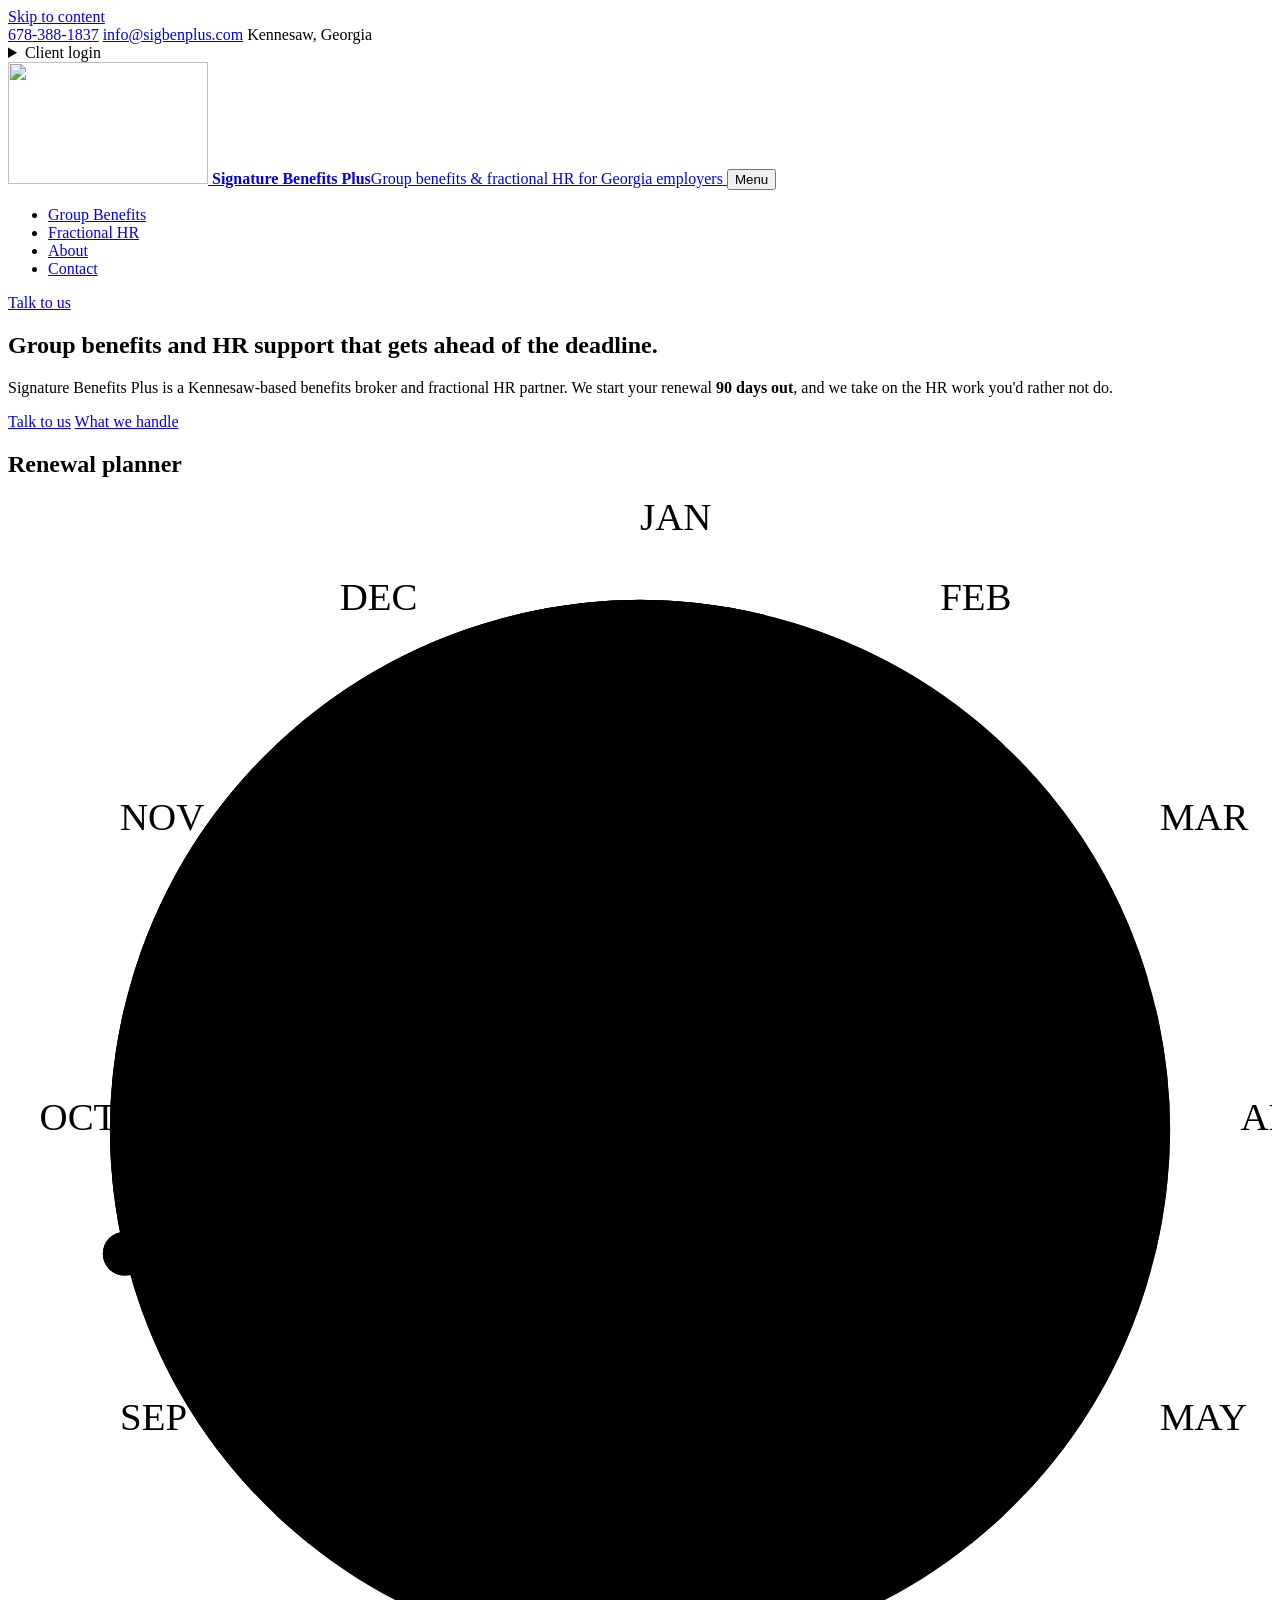
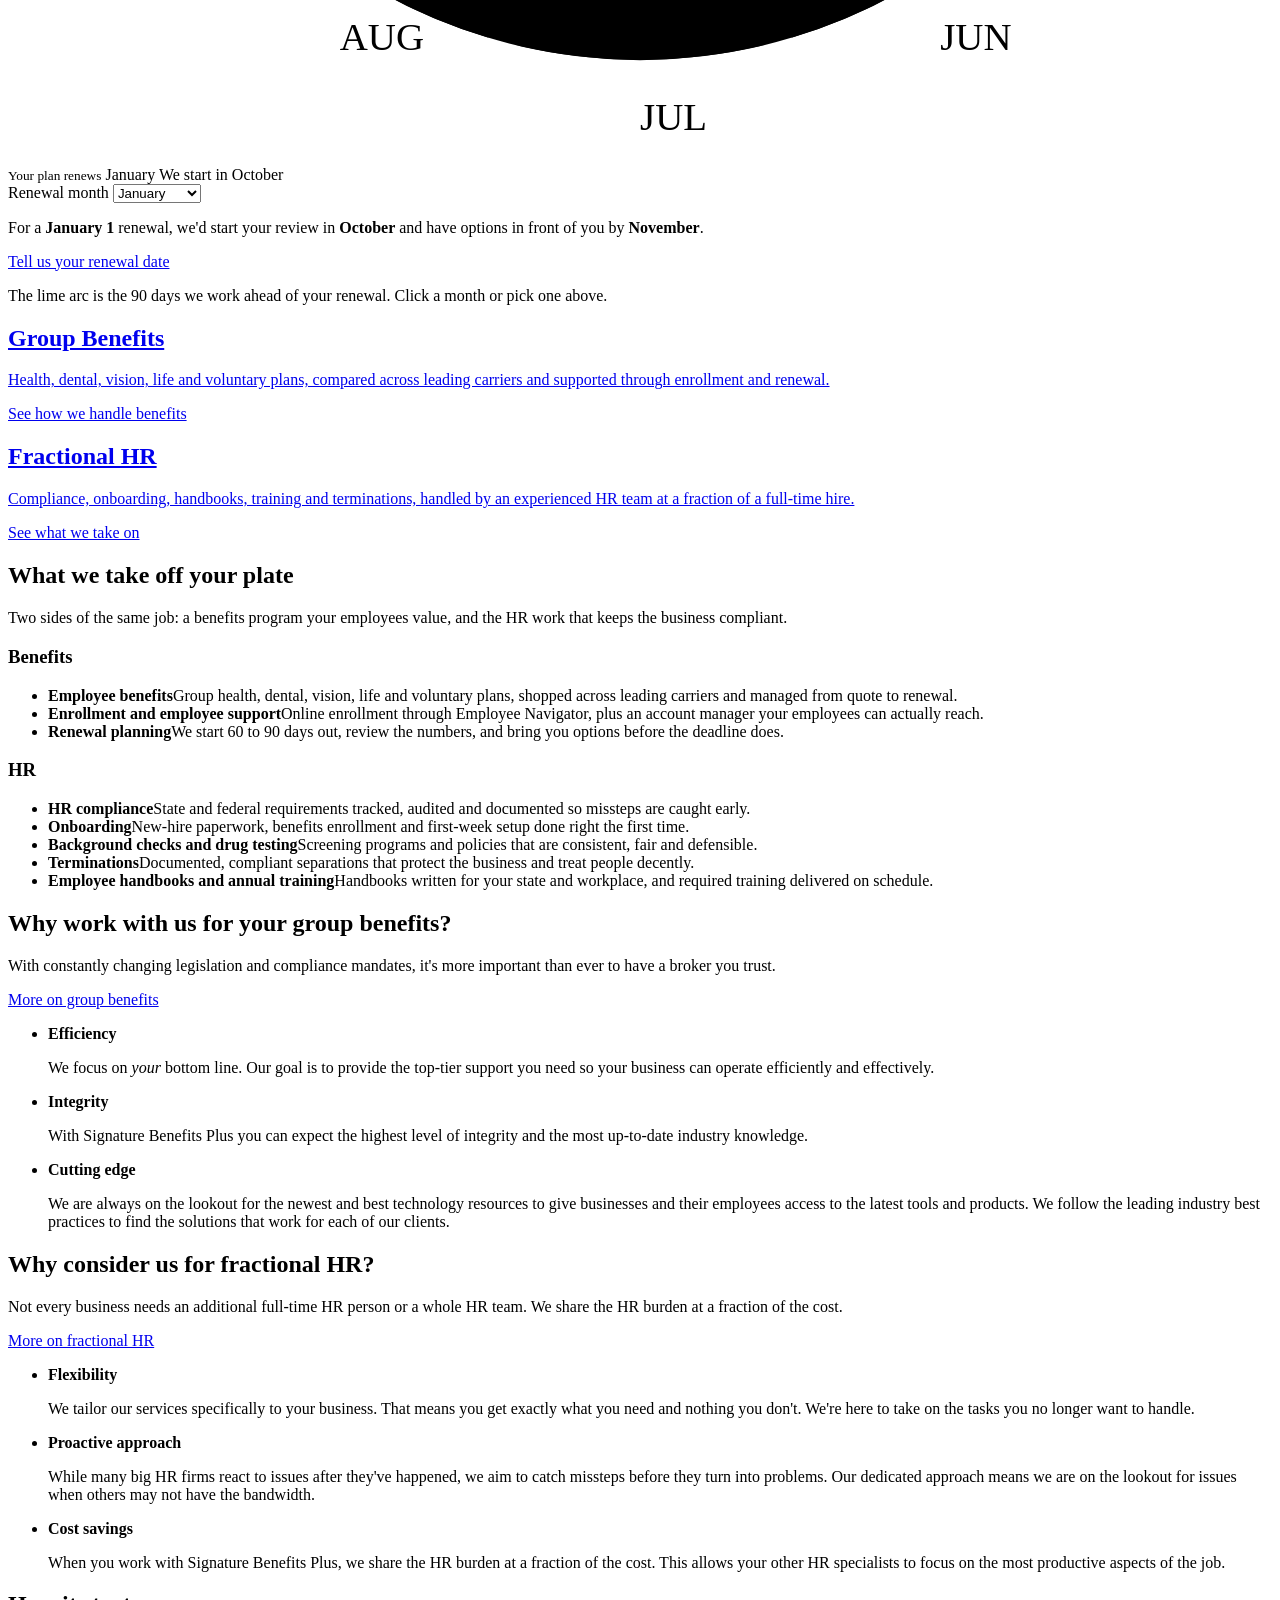
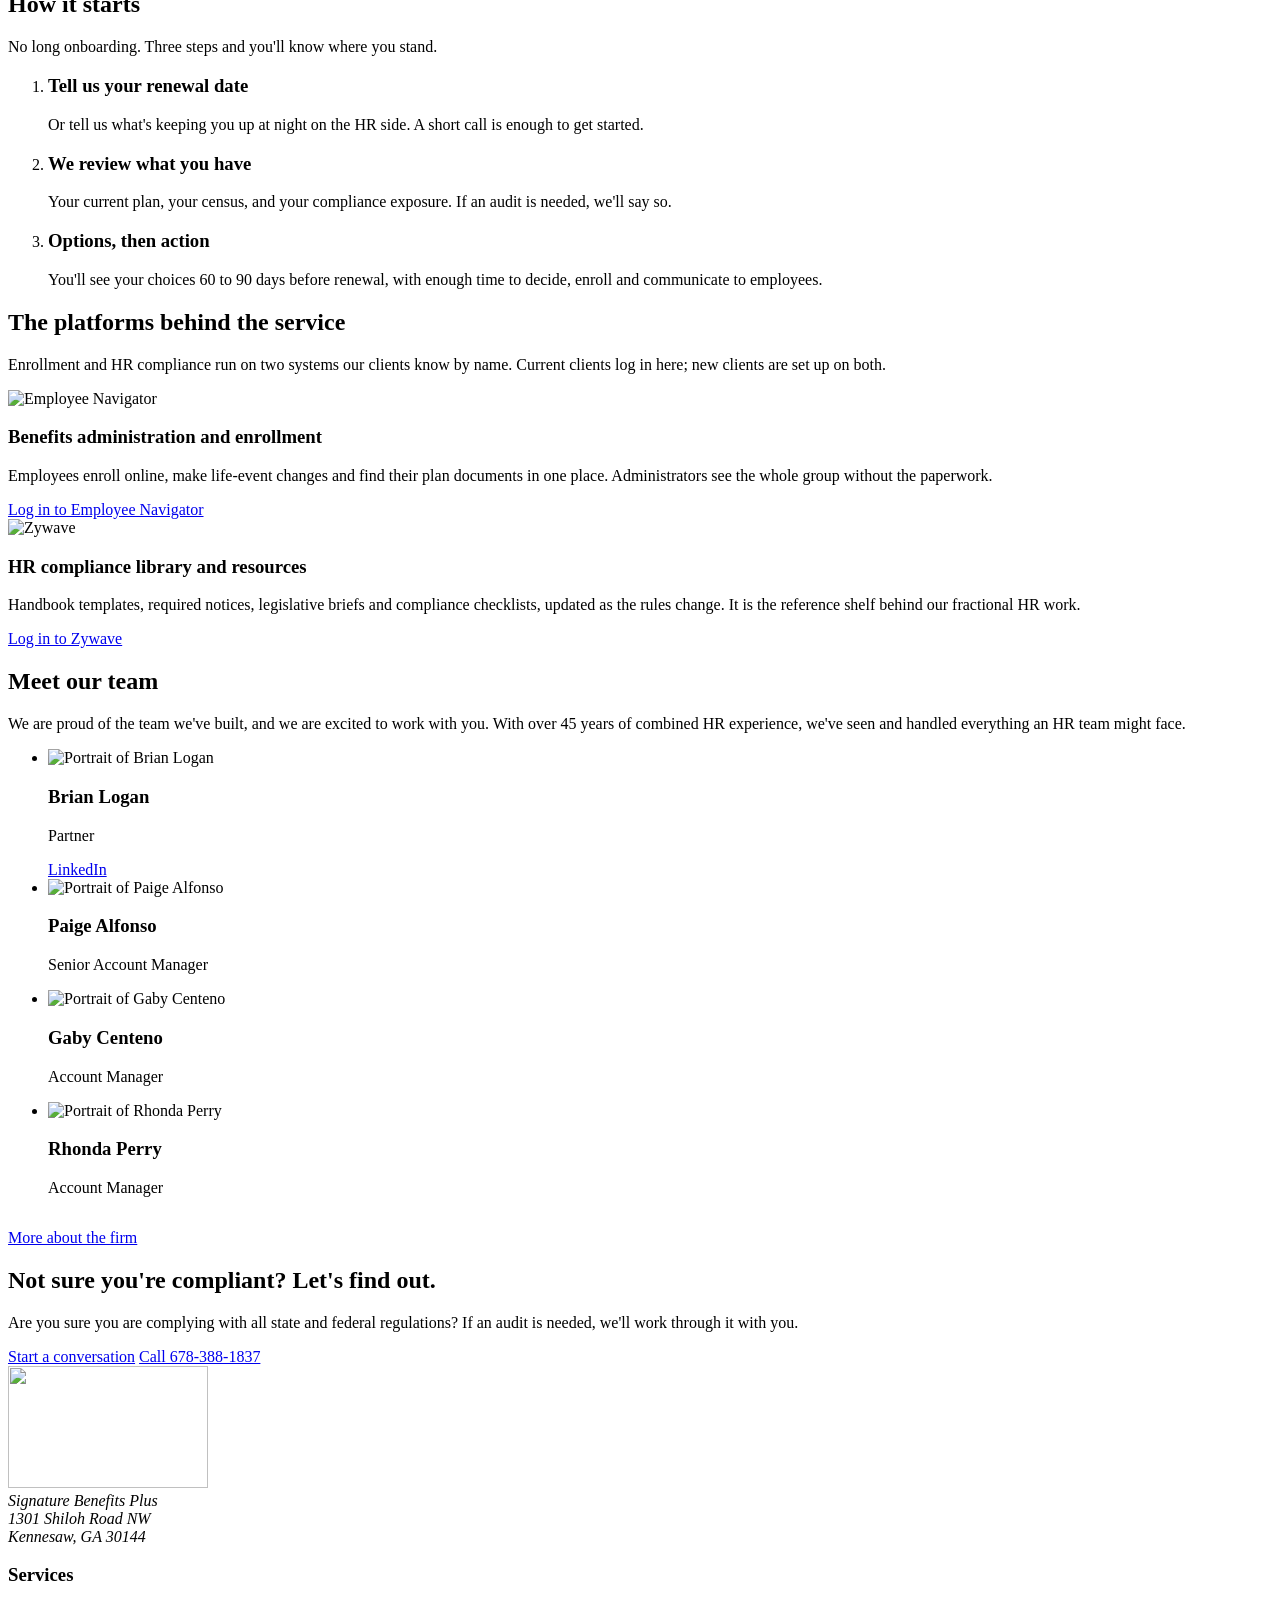
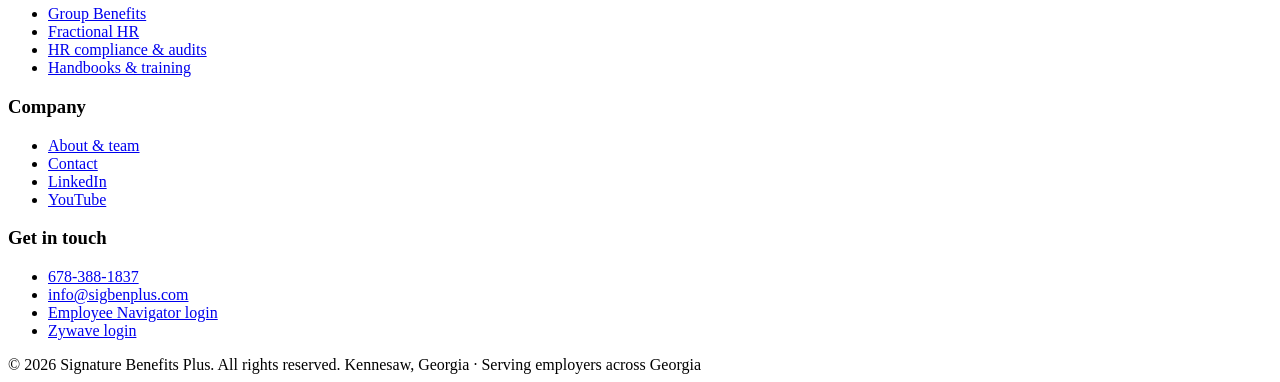
==== site/index.html @ 2b0971f6 "Rebuild Signature Benefits Plus website as a static site Five-page static site (home, group benefits" ====
<!DOCTYPE html>
<html lang="en">
<head>
<meta charset="utf-8">
<meta name="viewport" content="width=device-width, initial-scale=1">
<title>SigBenPlus | Group Benefits & Fractional HR in Kennesaw, GA</title>
<meta name="description" content="Signature Benefits Plus helps Georgia employers with group health benefits, HR compliance, onboarding, handbooks and training. Based in Kennesaw, GA. Call 678-388-1837.">
<link rel="canonical" href="https://www.sigbenplus.com/">
<meta name="robots" content="index, follow, max-image-preview:large">
<meta name="theme-color" content="#123F63">
<meta property="og:type" content="website">
<meta property="og:site_name" content="Signature Benefits Plus">
<meta property="og:title" content="Signature Benefits Plus: group benefits and fractional HR for Georgia businesses">
<meta property="og:description" content="Signature Benefits Plus helps Georgia employers with group health benefits, HR compliance, onboarding, handbooks and training. Based in Kennesaw, GA. Call 678-388-1837.">
<meta property="og:url" content="https://www.sigbenplus.com/">
<meta property="og:image" content="https://www.sigbenplus.com/assets/img/og-card.jpg">
<meta property="og:image:width" content="1200">
<meta property="og:image:height" content="630">
<meta property="og:image:alt" content="A benefits review meeting around a conference table">
<meta property="og:locale" content="en_US">
<meta name="twitter:card" content="summary_large_image">
<meta name="twitter:title" content="Signature Benefits Plus: group benefits and fractional HR for Georgia businesses">
<meta name="twitter:description" content="Signature Benefits Plus helps Georgia employers with group health benefits, HR compliance, onboarding, handbooks and training. Based in Kennesaw, GA. Call 678-388-1837.">
<meta name="twitter:image" content="https://www.sigbenplus.com/assets/img/og-card.jpg">
<link rel="icon" type="image/png" href="/assets/img/favicon.png">
<link rel="apple-touch-icon" href="/assets/img/apple-touch-icon.png">
<link rel="preconnect" href="https://fonts.googleapis.com">
<link rel="preconnect" href="https://fonts.gstatic.com" crossorigin>
<link rel="stylesheet" href="/assets/css/styles.css?v=f0536b1d">
<link rel="preload" as="style" href="https://fonts.googleapis.com/css2?family=Newsreader:opsz,wght@6..72,500;6..72,600&family=Public+Sans:wght@400;500;600;700&display=swap" onload="this.onload=null;this.rel='stylesheet'">
<noscript><link rel="stylesheet" href="https://fonts.googleapis.com/css2?family=Newsreader:opsz,wght@6..72,500;6..72,600&family=Public+Sans:wght@400;500;600;700&display=swap"></noscript>
<script type="application/ld+json">{"@context":"https://schema.org","@type":["InsuranceAgency","ProfessionalService"],"@id":"https://www.sigbenplus.com/#organization","name":"Signature Benefits Plus","url":"https://www.sigbenplus.com/","logo":"https://www.sigbenplus.com/assets/img/logo-sbplus.png","image":"https://www.sigbenplus.com/assets/img/og-card.jpg","description":"Group employee benefits brokerage and fractional HR services for Georgia businesses: group health plans, HR compliance, onboarding, background checks, drug testing, terminations, employee handbooks and annual training.","telephone":"+1-678-388-1837","email":"info@sigbenplus.com","address":{"@type":"PostalAddress","streetAddress":"1301 Shiloh Road NW","addressLocality":"Kennesaw","addressRegion":"GA","postalCode":"30144","addressCountry":"US"},"areaServed":[{"@type":"State","name":"Georgia"},{"@type":"City","name":"Kennesaw"},{"@type":"City","name":"Atlanta"}],"sameAs":["https://www.linkedin.com/in/brian-logan-5b117a13/","https://www.youtube.com/channel/UCr83D0He0xuiI5Wimf4mITQ"],"knowsAbout":["Group health insurance","Employee benefits","HR compliance","Fractional HR","Employee onboarding","Employee handbooks","Background checks","Drug testing programs","Annual compliance training"],"hasOfferCatalog":{"@type":"OfferCatalog","name":"Services","itemListElement":[{"@type":"Offer","itemOffered":{"@type":"Service","name":"Group Employee Benefits","url":"https://www.sigbenplus.com/group-benefits/"}},{"@type":"Offer","itemOffered":{"@type":"Service","name":"Fractional HR","url":"https://www.sigbenplus.com/fractional-hr/"}}]}}</script>
<script type="application/ld+json">{"@context":"https://schema.org","@type":"WebSite","@id":"https://www.sigbenplus.com/#website","url":"https://www.sigbenplus.com/","name":"Signature Benefits Plus","publisher":{"@id":"https://www.sigbenplus.com/#organization"}}</script>
</head>
<body>
<a class="skip-link" href="#main">Skip to content</a>
<div class="topbar">
  <div class="wrap topbar__inner">
    <div class="topbar__contact">
      <a class="tel" href="tel:+16783881837">678-388-1837</a>
      <a class="email" href="mailto:info@sigbenplus.com">info@sigbenplus.com</a>
      <span class="topbar__place">Kennesaw, Georgia</span>
    </div>
    <details class="login">
      <summary>Client login</summary>
      <ul class="login__menu">
        <li><a href="https://www.employeenavigator.com/identity/Account/Login" rel="noopener">Employee Navigator <small>Benefits enrollment &amp; employee portal</small></a></li>
        <li><a href="https://auth.zywave.com/username/login" rel="noopener">Zywave <small>HR compliance library &amp; resources</small></a></li>
      </ul>
    </details>
  </div>
</div>
<header class="site-header">
  <div class="wrap site-header__inner">
    <a class="brand" href="/">
      <img src="/assets/img/logo-sbplus-200.png" srcset="/assets/img/logo-sbplus-200.png 200w, /assets/img/logo-sbplus.png 534w" sizes="110px" alt="" width="200" height="122" fetchpriority="high">
      <span class="brand__name"><b>Signature Benefits Plus</b><span>Group benefits &amp; fractional HR for Georgia employers</span></span>
    </a>
    <button class="nav-toggle" type="button" aria-expanded="false" aria-controls="site-nav">Menu</button>
    <nav id="site-nav" class="site-nav" aria-label="Main">
      <ul>
        <li><a href="/group-benefits/">Group Benefits</a></li>
        <li><a href="/fractional-hr/">Fractional HR</a></li>
        <li><a href="/about/">About</a></li>
        <li><a href="/contact/">Contact</a></li>
      </ul>
      <div class="site-nav__actions">
        <a class="btn" href="/contact/">Talk to us</a>
      </div>
    </nav>
  </div>
</header>
<main id="main">
<section class="hero-band">
  <div class="wrap hero-band__grid">
    <div>
      <h1>Group benefits and HR support that gets ahead of the deadline.</h1>
      <p class="lede">Signature Benefits Plus is a Kennesaw-based benefits broker and fractional HR partner. We start your renewal <strong>90 days out</strong>, and we take on the HR work you'd rather not do.</p>
      <div class="btn-row">
        <a class="btn" href="/contact/">Talk to us</a>
        <a class="btn btn--outline-light" href="#services-title">What we handle</a>
      </div>
    </div>
    <aside class="planner planner--dial" aria-labelledby="planner-title">
      <h2 id="planner-title" class="visually-hidden">Renewal planner</h2>
      <div class="dial" id="dial">
        <svg class="dial__svg" viewBox="0 0 520 520" aria-hidden="true" focusable="false"><circle class="dial__bg" cx="260" cy="260" r="218"/><g class="dial__segs"><path class="dial__seg" data-month="0" style="--i:0" d="M209.1 48.0 A218 218 0 0 1 310.9 48.0"><title>January</title></path><path class="dial__seg" data-month="1" style="--i:1" d="M321.9 51.0 A218 218 0 0 1 410.1 101.9"><title>February</title></path><path class="dial__seg" data-month="2" style="--i:2" d="M418.1 109.9 A218 218 0 0 1 469.0 198.1"><title>March</title></path><path class="dial__seg" data-month="3" style="--i:3" d="M472.0 209.1 A218 218 0 0 1 472.0 310.9"><title>April</title></path><path class="dial__seg" data-month="4" style="--i:4" d="M469.0 321.9 A218 218 0 0 1 418.1 410.1"><title>May</title></path><path class="dial__seg" data-month="5" style="--i:5" d="M410.1 418.1 A218 218 0 0 1 321.9 469.0"><title>June</title></path><path class="dial__seg" data-month="6" style="--i:6" d="M310.9 472.0 A218 218 0 0 1 209.1 472.0"><title>July</title></path><path class="dial__seg" data-month="7" style="--i:7" d="M198.1 469.0 A218 218 0 0 1 109.9 418.1"><title>August</title></path><path class="dial__seg" data-month="8" style="--i:8" d="M101.9 410.1 A218 218 0 0 1 51.0 321.9"><title>September</title></path><path class="dial__seg" data-month="9" style="--i:9" d="M48.0 310.9 A218 218 0 0 1 48.0 209.1"><title>October</title></path><path class="dial__seg" data-month="10" style="--i:10" d="M51.0 198.1 A218 218 0 0 1 101.9 109.9"><title>November</title></path><path class="dial__seg" data-month="11" style="--i:11" d="M109.9 101.9 A218 218 0 0 1 198.1 51.0"><title>December</title></path></g><g class="dial__hl" id="dial-hl"><path class="dial__arc" d="M48.0 310.9 A218 218 0 0 1 310.9 48.0"/><path class="dial__renew" d="M209.1 48.0 A218 218 0 0 1 310.9 48.0"/><line class="dial__tick" x1="63.9" y1="207.5" x2="34.9" y2="199.7"/><line class="dial__tick" x1="116.5" y1="116.5" x2="95.2" y2="95.2"/><line class="dial__tick" x1="207.5" y1="63.9" x2="199.7" y2="34.9"/><g class="dial__day" style="--rel:-90deg"><text x="260" y="86">90 days</text></g><g class="dial__day" style="--rel:-60deg"><text x="260" y="86">60 days</text></g><g class="dial__day" style="--rel:-30deg"><text x="260" y="86">30 days</text></g><circle class="dial__ping" cx="48.0" cy="310.9" r="9"/><circle class="dial__start" cx="48.0" cy="310.9" r="9"/></g><g class="dial__labels"><text class="dial__lbl" x="260.0" y="13.0">JAN</text><text class="dial__lbl" x="383.5" y="46.1">FEB</text><text class="dial__lbl" x="473.9" y="136.5">MAR</text><text class="dial__lbl" x="507.0" y="260.0">APR</text><text class="dial__lbl" x="473.9" y="383.5">MAY</text><text class="dial__lbl" x="383.5" y="473.9">JUN</text><text class="dial__lbl" x="260.0" y="507.0">JUL</text><text class="dial__lbl" x="136.5" y="473.9">AUG</text><text class="dial__lbl" x="46.1" y="383.5">SEP</text><text class="dial__lbl" x="13.0" y="260.0">OCT</text><text class="dial__lbl" x="46.1" y="136.5">NOV</text><text class="dial__lbl" x="136.5" y="46.1">DEC</text></g></svg>
        <div class="dial__center">
          <small>Your plan renews</small>
          <span class="dial__month" id="dial-month">January</span>
          <span class="dial__sub" id="dial-sub">We start in October</span>
        </div>
      </div>
      <div class="planner__controls">
        <label for="renew-month">Renewal month</label>
        <select id="renew-month" name="renew-month"><option value="0" selected>January</option><option value="1">February</option><option value="2">March</option><option value="3">April</option><option value="4">May</option><option value="5">June</option><option value="6">July</option><option value="7">August</option><option value="8">September</option><option value="9">October</option><option value="10">November</option><option value="11">December</option></select>
      </div>
      <p class="planner__out" id="planner-out" aria-live="polite">For a <strong>January 1</strong> renewal, we'd start your review in <strong>October</strong> and have options in front of you by <strong>November</strong>.</p>
      <a class="btn btn--light" id="planner-cta" href="/contact/?renews=January">Tell us your renewal date</a>
      <p class="planner__note">The lime arc is the 90 days we work ahead of your renewal. Click a month or pick one above.</p>
    </aside>
  </div>
</section>

<section class="paths-strip" aria-label="Our two services">
  <div class="wrap">
    <div class="paths paths--float">
      <a class="path" href="/group-benefits/">
        <h2>Group Benefits</h2>
        <p>Health, dental, vision, life and voluntary plans, compared across leading carriers and supported through enrollment and renewal.</p>
        <span class="path__go">See how we handle benefits</span>
      </a>
      <a class="path" href="/fractional-hr/">
        <h2>Fractional HR</h2>
        <p>Compliance, onboarding, handbooks, training and terminations, handled by an experienced HR team at a fraction of a full-time hire.</p>
        <span class="path__go">See what we take on</span>
      </a>
    </div>
  </div>
</section>

<section class="section band--mist" aria-labelledby="services-title">
  <div class="wrap">
    <div class="section-head">
      <h2 id="services-title">What we take off your plate</h2>
      <p>Two sides of the same job: a benefits program your employees value, and the HR work that keeps the business compliant.</p>
    </div>
    <div class="services">
      <div class="services__group">
        <h3>Benefits</h3>
        <ul class="service-list">
          <li><div><strong>Employee benefits</strong><span>Group health, dental, vision, life and voluntary plans, shopped across leading carriers and managed from quote to renewal.</span></div></li>
          <li><div><strong>Enrollment and employee support</strong><span>Online enrollment through Employee Navigator, plus an account manager your employees can actually reach.</span></div></li>
          <li><div><strong>Renewal planning</strong><span>We start 60 to 90 days out, review the numbers, and bring you options before the deadline does.</span></div></li>
        </ul>
      </div>
      <div class="services__group">
        <h3>HR</h3>
        <ul class="service-list">
          <li><div><strong>HR compliance</strong><span>State and federal requirements tracked, audited and documented so missteps are caught early.</span></div></li>
          <li><div><strong>Onboarding</strong><span>New-hire paperwork, benefits enrollment and first-week setup done right the first time.</span></div></li>
          <li><div><strong>Background checks and drug testing</strong><span>Screening programs and policies that are consistent, fair and defensible.</span></div></li>
          <li><div><strong>Terminations</strong><span>Documented, compliant separations that protect the business and treat people decently.</span></div></li>
          <li><div><strong>Employee handbooks and annual training</strong><span>Handbooks written for your state and workplace, and required training delivered on schedule.</span></div></li>
        </ul>
      </div>
    </div>
  </div>
</section>

<section class="section" aria-labelledby="gb-title">
  <div class="wrap offer">
    <div class="offer__intro">
      <h2 id="gb-title">Why work with us for your group benefits?</h2>
      <p>With constantly changing legislation and compliance mandates, it's more important than ever to have a broker you trust.</p>
      <a class="btn btn--ghost" href="/group-benefits/">More on group benefits</a>
    </div>
    <ul class="values">
      <li><strong>Efficiency</strong><p>We focus on <em>your</em> bottom line. Our goal is to provide the top-tier support you need so your business can operate efficiently and effectively.</p></li>
      <li><strong>Integrity</strong><p>With Signature Benefits Plus you can expect the highest level of integrity and the most up-to-date industry knowledge.</p></li>
      <li><strong>Cutting edge</strong><p>We are always on the lookout for the newest and best technology resources to give businesses and their employees access to the latest tools and products. We follow the leading industry best practices to find the solutions that work for each of our clients.</p></li>
    </ul>
  </div>
</section>

<section class="section band--mist" aria-labelledby="fhr-title">
  <div class="wrap offer">
    <div class="offer__intro">
      <h2 id="fhr-title">Why consider us for fractional HR?</h2>
      <p>Not every business needs an additional full-time HR person or a whole HR team. We share the HR burden at a fraction of the cost.</p>
      <a class="btn btn--ghost" href="/fractional-hr/">More on fractional HR</a>
    </div>
    <ul class="values">
      <li><strong>Flexibility</strong><p>We tailor our services specifically to your business. That means you get exactly what you need and nothing you don't. We're here to take on the tasks you no longer want to handle.</p></li>
      <li><strong>Proactive approach</strong><p>While many big HR firms react to issues after they've happened, we aim to catch missteps before they turn into problems. Our dedicated approach means we are on the lookout for issues when others may not have the bandwidth.</p></li>
      <li><strong>Cost savings</strong><p>When you work with Signature Benefits Plus, we share the HR burden at a fraction of the cost. This allows your other HR specialists to focus on the most productive aspects of the job.</p></li>
    </ul>
  </div>
</section>

<section class="section" aria-labelledby="how-title">
  <div class="wrap">
    <div class="section-head">
      <h2 id="how-title">How it starts</h2>
      <p>No long onboarding. Three steps and you'll know where you stand.</p>
    </div>
    <ol class="steps">
      <li><h3>Tell us your renewal date</h3><p>Or tell us what's keeping you up at night on the HR side. A short call is enough to get started.</p></li>
      <li><h3>We review what you have</h3><p>Your current plan, your census, and your compliance exposure. If an audit is needed, we'll say so.</p></li>
      <li><h3>Options, then action</h3><p>You'll see your choices 60 to 90 days before renewal, with enough time to decide, enroll and communicate to employees.</p></li>
    </ol>
  </div>
</section>

<section class="section band--navy" aria-labelledby="partners-title">
  <div class="wrap">
    <div class="section-head">
      <h2 id="partners-title">The platforms behind the service</h2>
      <p>Enrollment and HR compliance run on two systems our clients know by name. Current clients log in here; new clients are set up on both.</p>
    </div>
    <div class="partners">
      <div class="partner">
        <img class="partner__logo" src="/assets/img/partners/employee-navigator.svg" alt="Employee Navigator" width="500" height="158" loading="lazy">
        <h3>Benefits administration and enrollment</h3>
        <p>Employees enroll online, make life-event changes and find their plan documents in one place. Administrators see the whole group without the paperwork.</p>
        <div class="btn-row"><a class="btn btn--outline-light" href="https://www.employeenavigator.com/identity/Account/Login" rel="noopener">Log in to Employee Navigator</a></div>
      </div>
      <div class="partner">
        <img class="partner__logo" src="/assets/img/partners/zywave.png" alt="Zywave" width="469" height="130" loading="lazy">
        <h3>HR compliance library and resources</h3>
        <p>Handbook templates, required notices, legislative briefs and compliance checklists, updated as the rules change. It is the reference shelf behind our fractional HR work.</p>
        <div class="btn-row"><a class="btn btn--outline-light" href="https://auth.zywave.com/username/login" rel="noopener">Log in to Zywave</a></div>
      </div>
    </div>
  </div>
</section>

<section class="section band--mist" aria-labelledby="team-title">
  <div class="wrap">
    <div class="section-head">
      <h2 id="team-title">Meet our team</h2>
      <p>We are proud of the team we've built, and we are excited to work with you. With over 45 years of combined HR experience, we've seen and handled everything an HR team might face.</p>
    </div>
    <ul class="team">
  <li><img src="/assets/img/team/brian-logan-400.jpg" srcset="/assets/img/team/brian-logan-400.jpg 400w, /assets/img/team/brian-logan.jpg 495w" sizes="(max-width: 800px) 45vw, 250px" alt="Portrait of Brian Logan" width="400" height="400" loading="lazy"><h3>Brian Logan</h3><p>Partner</p><a href="https://www.linkedin.com/in/brian-logan-5b117a13/" rel="noopener">LinkedIn</a></li>
  <li><img src="/assets/img/team/paige-alfonso-400.jpg" srcset="/assets/img/team/paige-alfonso-400.jpg 400w, /assets/img/team/paige-alfonso.jpg 495w" sizes="(max-width: 800px) 45vw, 250px" alt="Portrait of Paige Alfonso" width="400" height="400" loading="lazy"><h3>Paige Alfonso</h3><p>Senior Account Manager</p></li>
  <li><img src="/assets/img/team/gaby-centeno-400.jpg" srcset="/assets/img/team/gaby-centeno-400.jpg 400w, /assets/img/team/gaby-centeno.jpg 495w" sizes="(max-width: 800px) 45vw, 250px" alt="Portrait of Gaby Centeno" width="400" height="400" loading="lazy"><h3>Gaby Centeno</h3><p>Account Manager</p></li>
  <li><img src="/assets/img/team/rhonda-perry-400.jpg" srcset="/assets/img/team/rhonda-perry-400.jpg 400w, /assets/img/team/rhonda-perry.jpg 495w" sizes="(max-width: 800px) 45vw, 250px" alt="Portrait of Rhonda Perry" width="400" height="400" loading="lazy"><h3>Rhonda Perry</h3><p>Account Manager</p></li>
</ul>
    <p style="margin-top:2rem"><a class="text-link" href="/about/">More about the firm</a></p>
  </div>
</section>

<section class="section band--navy">
  <div class="wrap cta-band">
    <div>
      <h2>Not sure you're compliant? Let's find out.</h2>
      <p>Are you sure you are complying with all state and federal regulations? If an audit is needed, we'll work through it with you.</p>
    </div>
    <div class="btn-row">
      <a class="btn" href="/contact/">Start a conversation</a>
      <a class="btn btn--outline-light" href="tel:+16783881837">Call 678-388-1837</a>
    </div>
  </div>
</section>
</main>
<footer class="site-footer">
  <div class="wrap">
    <div class="site-footer__grid">
      <div>
        <a class="brand" href="/" aria-label="Signature Benefits Plus home"><img src="/assets/img/logo-sbplus-200.png" alt="" width="200" height="122" loading="lazy"></a>
        <address>
          Signature Benefits Plus<br>
          1301 Shiloh Road NW<br>
          Kennesaw, GA 30144
        </address>
      </div>
      <div>
        <h3>Services</h3>
        <ul>
          <li><a href="/group-benefits/">Group Benefits</a></li>
          <li><a href="/fractional-hr/">Fractional HR</a></li>
          <li><a href="/fractional-hr/#services">HR compliance &amp; audits</a></li>
          <li><a href="/fractional-hr/#services">Handbooks &amp; training</a></li>
        </ul>
      </div>
      <div>
        <h3>Company</h3>
        <ul>
          <li><a href="/about/">About &amp; team</a></li>
          <li><a href="/contact/">Contact</a></li>
          <li><a href="https://www.linkedin.com/in/brian-logan-5b117a13/" rel="noopener">LinkedIn</a></li>
          <li><a href="https://www.youtube.com/channel/UCr83D0He0xuiI5Wimf4mITQ" rel="noopener">YouTube</a></li>
        </ul>
      </div>
      <div>
        <h3>Get in touch</h3>
        <ul>
          <li><a href="tel:+16783881837">678-388-1837</a></li>
          <li><a href="mailto:info@sigbenplus.com">info@sigbenplus.com</a></li>
          <li><a href="https://www.employeenavigator.com/identity/Account/Login" rel="noopener">Employee Navigator login</a></li>
          <li><a href="https://auth.zywave.com/username/login" rel="noopener">Zywave login</a></li>
        </ul>
      </div>
    </div>
    <div class="site-footer__bottom">
      <span>&copy; <span data-year>2026</span> Signature Benefits Plus. All rights reserved.</span>
      <span>Kennesaw, Georgia &middot; Serving employers across Georgia</span>
    </div>
  </div>
</footer>
<script src="/assets/js/main.js?v=f0536b1d" defer></script>
</body>
</html>
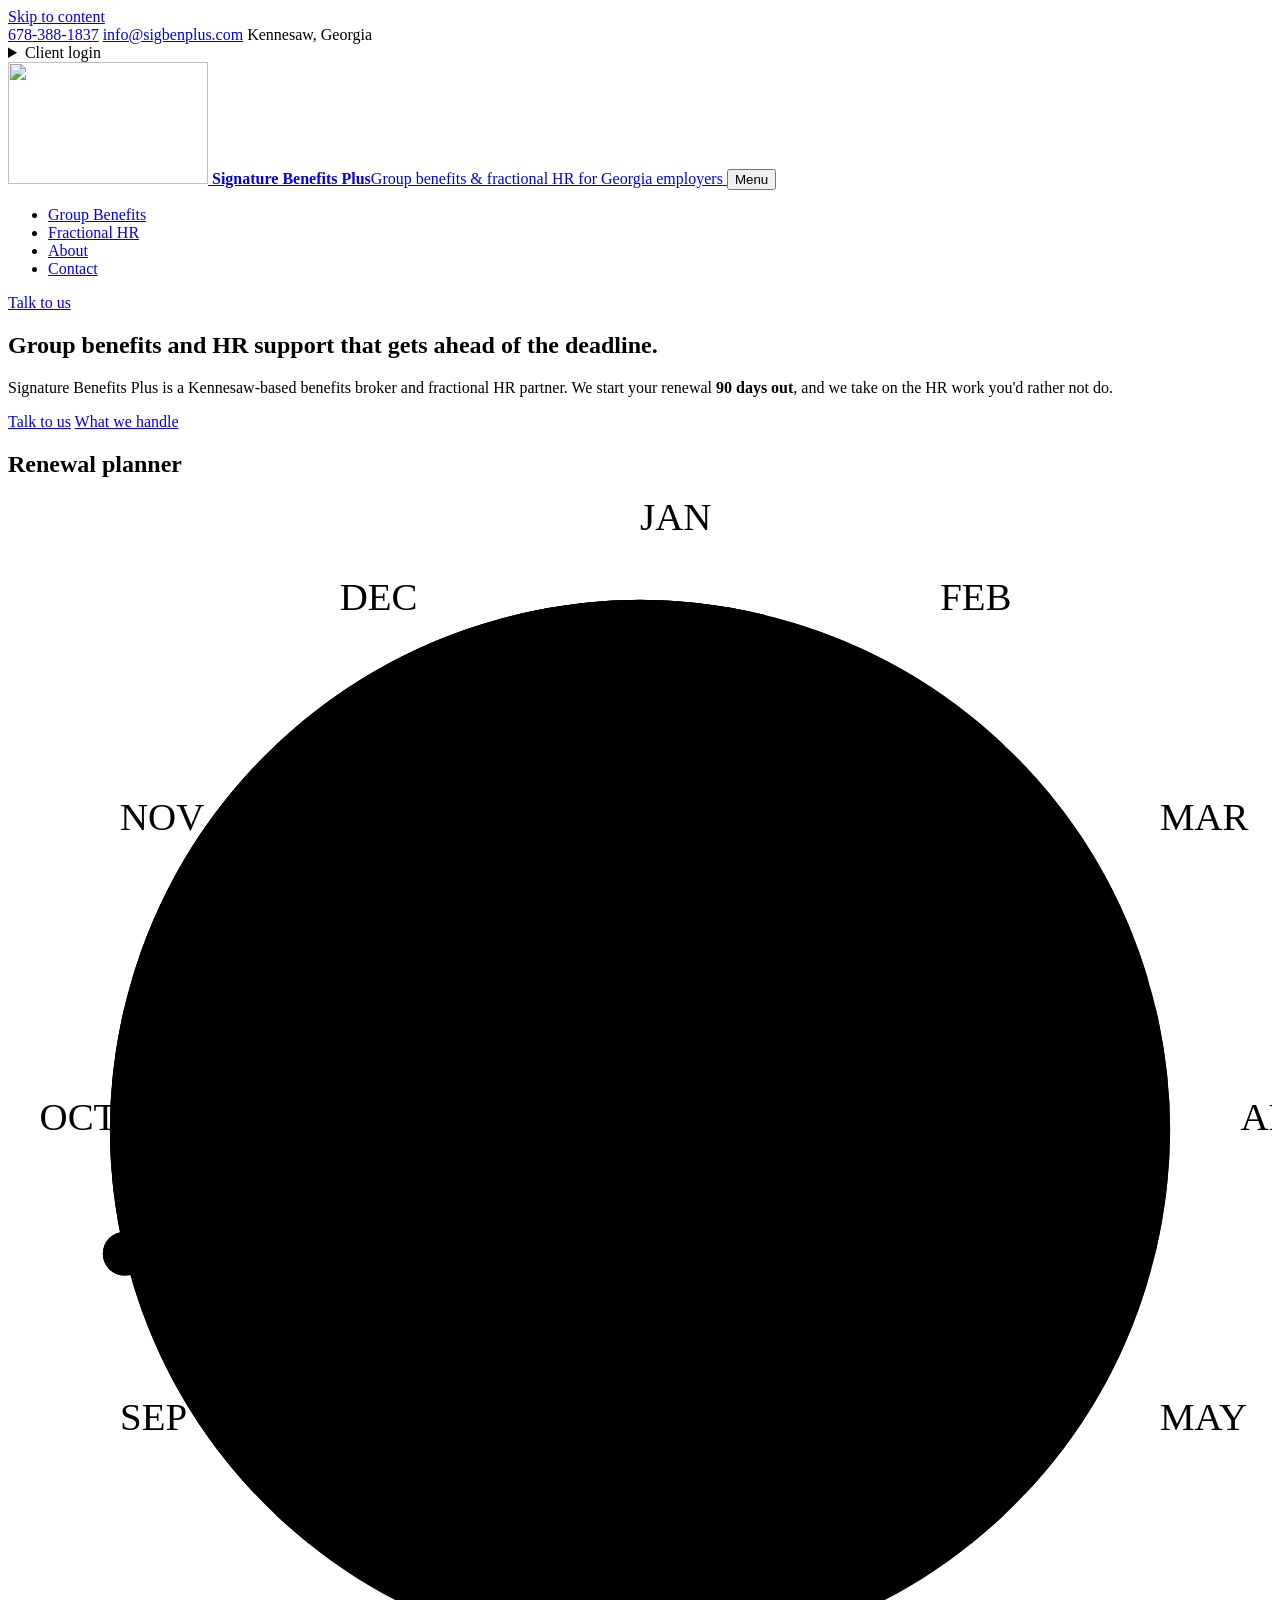
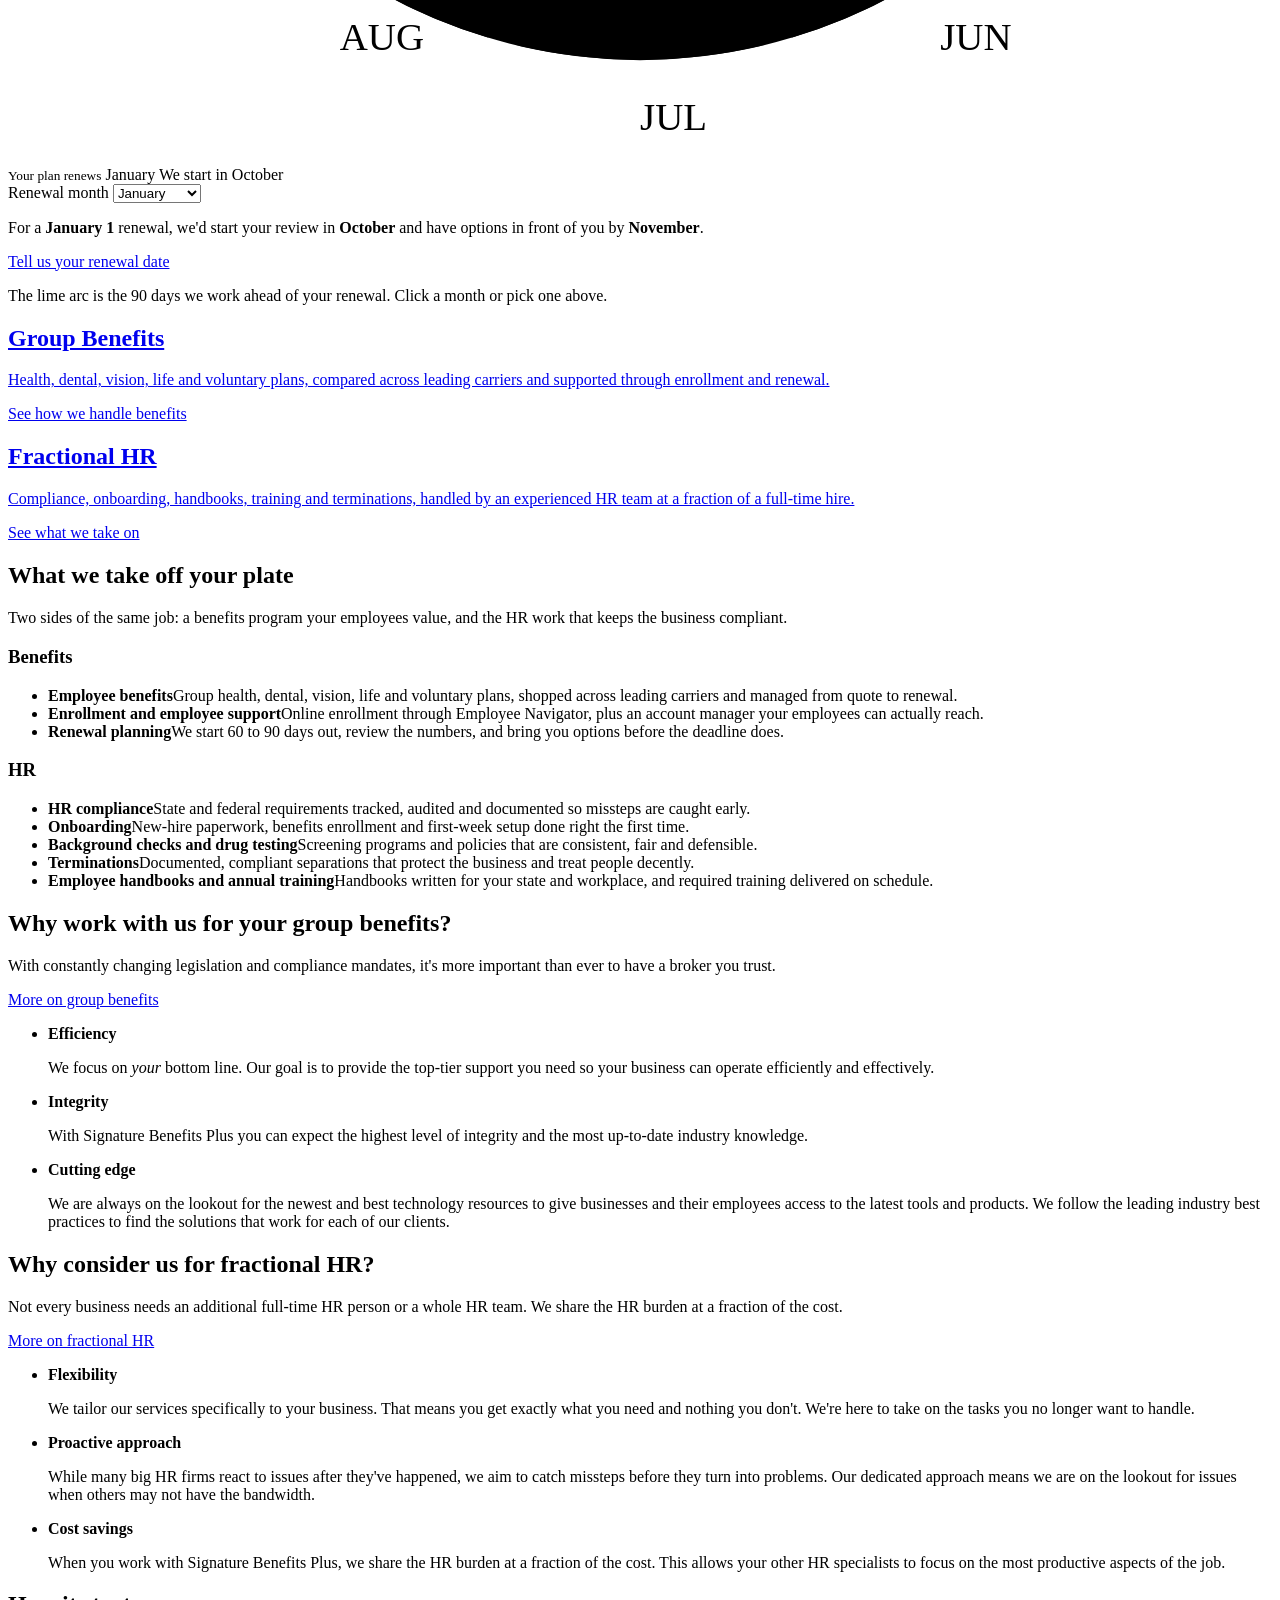
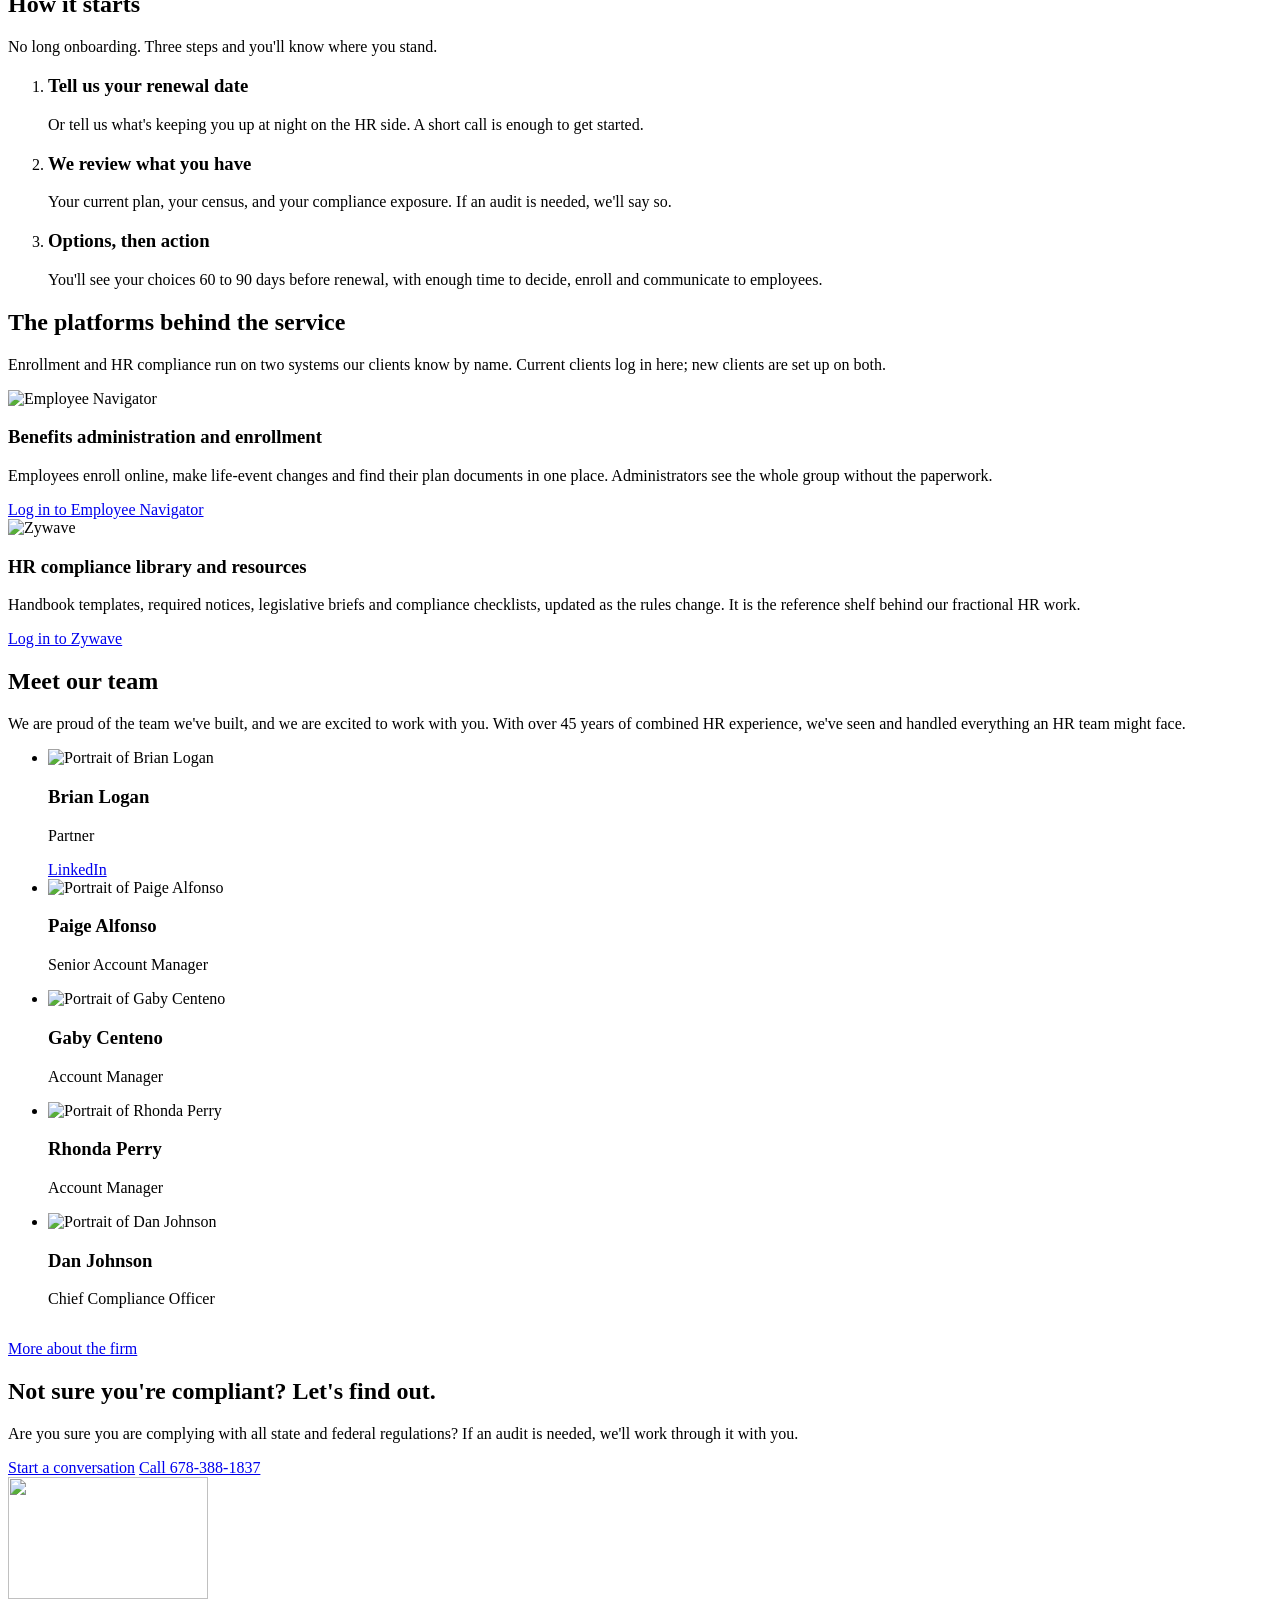
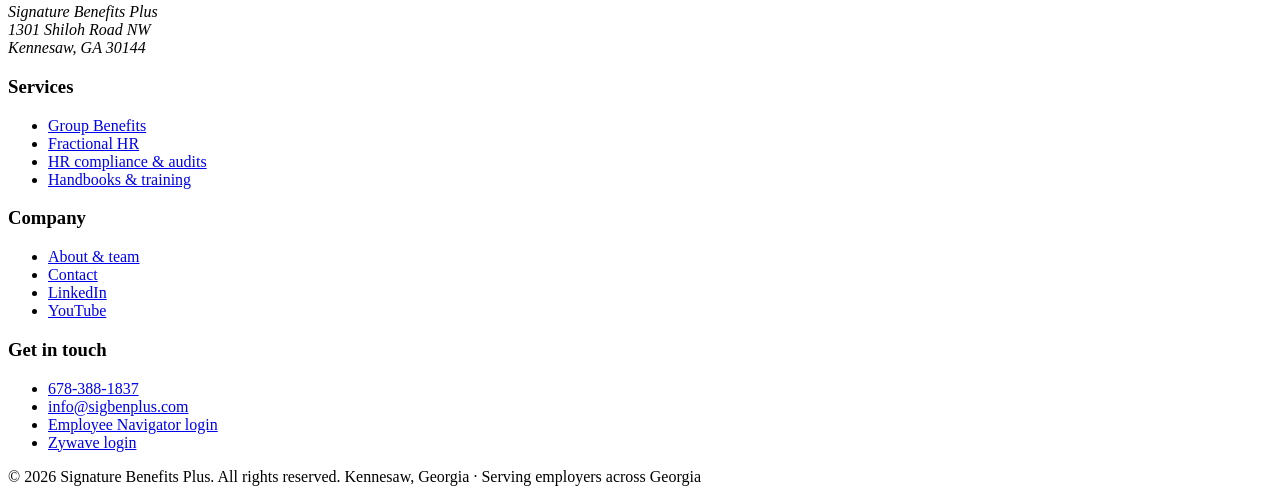
==== commit 74ce11a6: "Add Dan Johnson to the team and fix dial label pivot on Safari Adds Dan Johnson (Chief Compliance Of" ====
--- a/site/index.html
+++ b/site/index.html
@@ -26,7 +26,7 @@
 <link rel="apple-touch-icon" href="/assets/img/apple-touch-icon.png">
 <link rel="preconnect" href="https://fonts.googleapis.com">
 <link rel="preconnect" href="https://fonts.gstatic.com" crossorigin>
-<link rel="stylesheet" href="/assets/css/styles.css?v=f0536b1d">
+<link rel="stylesheet" href="/assets/css/styles.css?v=6ecb81cd">
 <link rel="preload" as="style" href="https://fonts.googleapis.com/css2?family=Newsreader:opsz,wght@6..72,500;6..72,600&family=Public+Sans:wght@400;500;600;700&display=swap" onload="this.onload=null;this.rel='stylesheet'">
 <noscript><link rel="stylesheet" href="https://fonts.googleapis.com/css2?family=Newsreader:opsz,wght@6..72,500;6..72,600&family=Public+Sans:wght@400;500;600;700&display=swap"></noscript>
 <script type="application/ld+json">{"@context":"https://schema.org","@type":["InsuranceAgency","ProfessionalService"],"@id":"https://www.sigbenplus.com/#organization","name":"Signature Benefits Plus","url":"https://www.sigbenplus.com/","logo":"https://www.sigbenplus.com/assets/img/logo-sbplus.png","image":"https://www.sigbenplus.com/assets/img/og-card.jpg","description":"Group employee benefits brokerage and fractional HR services for Georgia businesses: group health plans, HR compliance, onboarding, background checks, drug testing, terminations, employee handbooks and annual training.","telephone":"+1-678-388-1837","email":"info@sigbenplus.com","address":{"@type":"PostalAddress","streetAddress":"1301 Shiloh Road NW","addressLocality":"Kennesaw","addressRegion":"GA","postalCode":"30144","addressCountry":"US"},"areaServed":[{"@type":"State","name":"Georgia"},{"@type":"City","name":"Kennesaw"},{"@type":"City","name":"Atlanta"}],"sameAs":["https://www.linkedin.com/in/brian-logan-5b117a13/","https://www.youtube.com/channel/UCr83D0He0xuiI5Wimf4mITQ"],"knowsAbout":["Group health insurance","Employee benefits","HR compliance","Fractional HR","Employee onboarding","Employee handbooks","Background checks","Drug testing programs","Annual compliance training"],"hasOfferCatalog":{"@type":"OfferCatalog","name":"Services","itemListElement":[{"@type":"Offer","itemOffered":{"@type":"Service","name":"Group Employee Benefits","url":"https://www.sigbenplus.com/group-benefits/"}},{"@type":"Offer","itemOffered":{"@type":"Service","name":"Fractional HR","url":"https://www.sigbenplus.com/fractional-hr/"}}]}}</script>
@@ -226,6 +226,7 @@
   <li><img src="/assets/img/team/paige-alfonso-400.jpg" srcset="/assets/img/team/paige-alfonso-400.jpg 400w, /assets/img/team/paige-alfonso.jpg 495w" sizes="(max-width: 800px) 45vw, 250px" alt="Portrait of Paige Alfonso" width="400" height="400" loading="lazy"><h3>Paige Alfonso</h3><p>Senior Account Manager</p></li>
   <li><img src="/assets/img/team/gaby-centeno-400.jpg" srcset="/assets/img/team/gaby-centeno-400.jpg 400w, /assets/img/team/gaby-centeno.jpg 495w" sizes="(max-width: 800px) 45vw, 250px" alt="Portrait of Gaby Centeno" width="400" height="400" loading="lazy"><h3>Gaby Centeno</h3><p>Account Manager</p></li>
   <li><img src="/assets/img/team/rhonda-perry-400.jpg" srcset="/assets/img/team/rhonda-perry-400.jpg 400w, /assets/img/team/rhonda-perry.jpg 495w" sizes="(max-width: 800px) 45vw, 250px" alt="Portrait of Rhonda Perry" width="400" height="400" loading="lazy"><h3>Rhonda Perry</h3><p>Account Manager</p></li>
+  <li><img src="/assets/img/team/dan-johnson-400.jpg" srcset="/assets/img/team/dan-johnson-400.jpg 400w, /assets/img/team/dan-johnson.jpg 495w" sizes="(max-width: 800px) 45vw, 250px" alt="Portrait of Dan Johnson" width="400" height="400" loading="lazy"><h3>Dan Johnson</h3><p>Chief Compliance Officer</p></li>
 </ul>
     <p style="margin-top:2rem"><a class="text-link" href="/about/">More about the firm</a></p>
   </div>
@@ -289,6 +290,6 @@
     </div>
   </div>
 </footer>
-<script src="/assets/js/main.js?v=f0536b1d" defer></script>
+<script src="/assets/js/main.js?v=6ecb81cd" defer></script>
 </body>
 </html>
